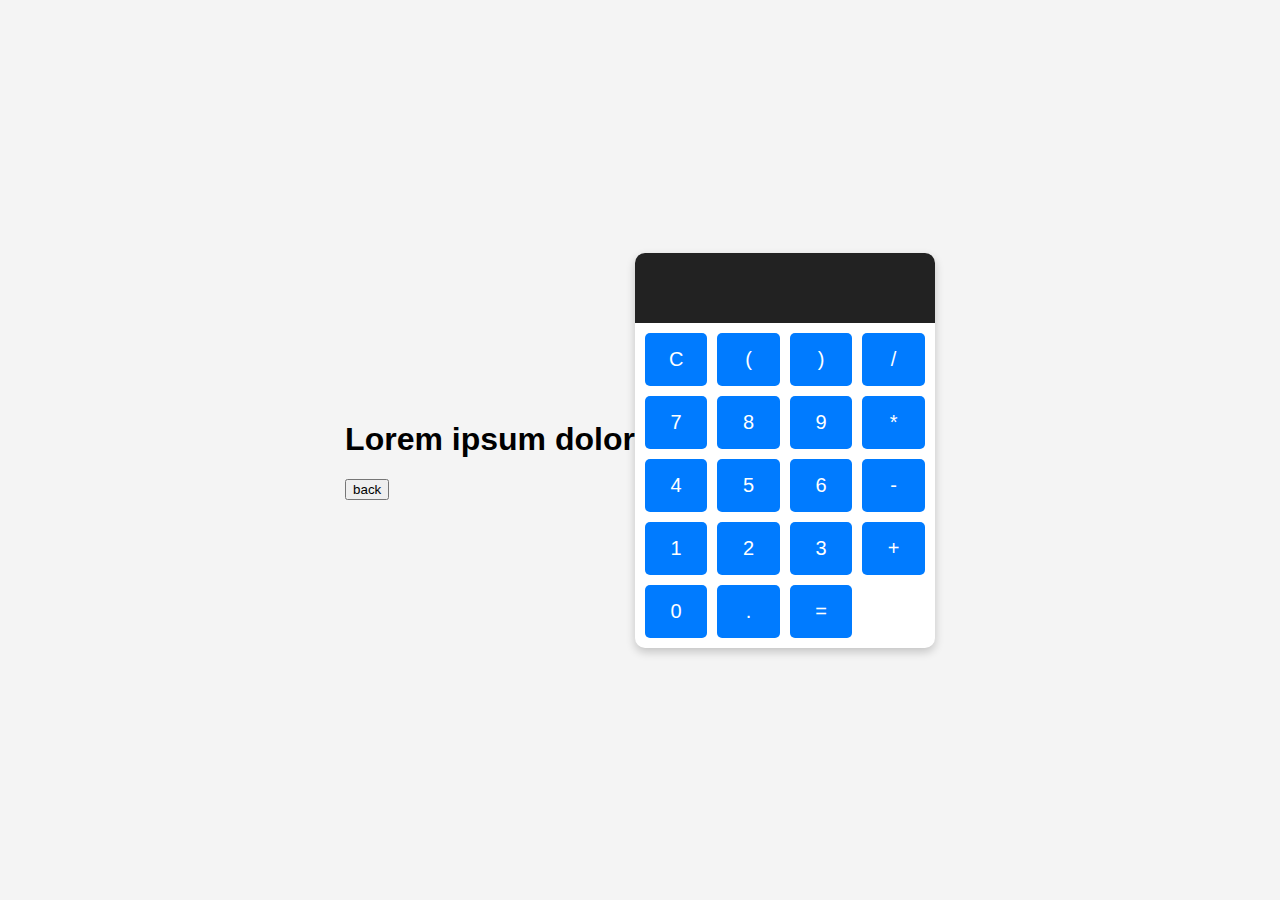
==== calc.html @ b9956764 "up code" ====
<head>
   
    <link rel="stylesheet" href="calc.css">
</head>
<body>
  <header>
    <h1>Lorem ipsum dolor </h1>
    <a href="index.html">
        <button >back</button>
      </a>
      
     </header>
    <div class="calculator">
        <div class="display">
            <input type="text" id="result" disabled>
        </div>
        <div class="buttons">
            <!-- Первая строка -->
            <button onclick="clearResult()">C</button>
            <button onclick="appendValue('(')">(</button>
            <button onclick="appendValue(')')">)</button>
            <button onclick="appendValue('/')">/</button>
            <!-- Вторая строка -->
            <button onclick="appendValue('7')">7</button>
            <button onclick="appendValue('8')">8</button>
            <button onclick="appendValue('9')">9</button>
            <button onclick="appendValue('*')">*</button>
            <!-- Третья строка -->
            <button onclick="appendValue('4')">4</button>
            <button onclick="appendValue('5')">5</button>
            <button onclick="appendValue('6')">6</button>
            <button onclick="appendValue('-')">-</button>
            <!-- Четвёртая строка -->
            <button onclick="appendValue('1')">1</button>
            <button onclick="appendValue('2')">2</button>
            <button onclick="appendValue('3')">3</button>
            <button onclick="appendValue('+')">+</button>
            <!-- Пятая строка -->
            <button onclick="appendValue('0')">0</button>
            <button onclick="appendValue('.')">.</button>
            <button onclick="calculate()">=</button>
        </div>
    </div>
    <script src="calc.js"></script>
</body>
---- calc.css ----
/* Общий стиль для body */
body {
    font-family: Arial, sans-serif;
    margin: 0;
    padding: 0;
    display: flex;
    justify-content: center;
    align-items: center;
    height: 100vh;
    background-color: #f4f4f4;
}

/* Стиль для контейнера калькулятора */
.calculator {
    width: 300px;
    background-color: #ffffff;
    border-radius: 10px;
    box-shadow: 0 4px 10px rgba(0, 0, 0, 0.2);
    overflow: hidden;
}

/* Стиль для дисплея */
.display {
    background-color: #222;
    color: #fff;
    text-align: right;
    padding: 20px;
    font-size: 24px;
    font-weight: bold;
}

/* Поле ввода */
.display input {
    width: 100%;
    border: none;
    background: none;
    color: white;
    font-size: 24px;
    outline: none;
}

/* Сетка кнопок */
.buttons {
    display: grid;
    grid-template-columns: repeat(4, 1fr);
    gap: 10px;
    padding: 10px;
}

/* Кнопки */
.buttons button {
    background-color: #007BFF;
    color: white;
    font-size: 20px;
    border: none;
    padding: 15px;
    border-radius: 5px;
    cursor: pointer;
    transition: background-color 0.3s ease;
}

.buttons button:hover {
    background-color: #0056b3;
}

.buttons button:active {
    background-color: #003f7f;
}
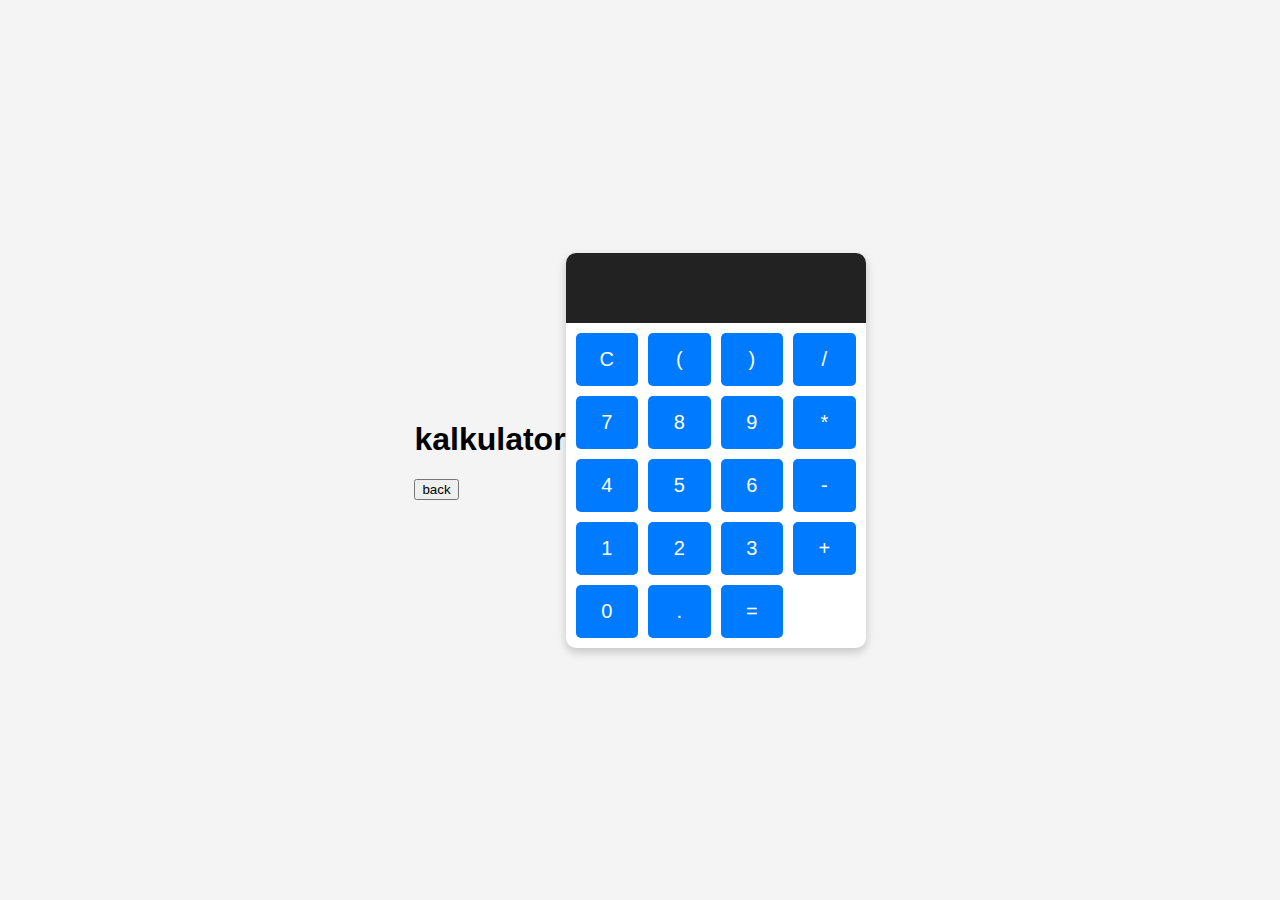
==== commit beaf1d0c: "up" ====
--- a/calc.html
+++ b/calc.html
@@ -7,7 +7,7 @@
 </head>
 <body>
   <header>
-    <h1>Lorem ipsum dolor </h1>
+    <h1>kalkulator </h1>
     <a href="index.html">
         <button >back</button>
       </a>
@@ -18,27 +18,27 @@
             <input type="text" id="result" disabled>
         </div>
         <div class="buttons">
-            <!-- Первая строка -->
+            
             <button onclick="clearResult()">C</button>
             <button onclick="appendValue('(')">(</button>
             <button onclick="appendValue(')')">)</button>
             <button onclick="appendValue('/')">/</button>
-            <!-- Вторая строка -->
+           
             <button onclick="appendValue('7')">7</button>
             <button onclick="appendValue('8')">8</button>
             <button onclick="appendValue('9')">9</button>
             <button onclick="appendValue('*')">*</button>
-            <!-- Третья строка -->
+            
             <button onclick="appendValue('4')">4</button>
             <button onclick="appendValue('5')">5</button>
             <button onclick="appendValue('6')">6</button>
             <button onclick="appendValue('-')">-</button>
-            <!-- Четвёртая строка -->
+            
             <button onclick="appendValue('1')">1</button>
             <button onclick="appendValue('2')">2</button>
             <button onclick="appendValue('3')">3</button>
             <button onclick="appendValue('+')">+</button>
-            <!-- Пятая строка -->
+            
             <button onclick="appendValue('0')">0</button>
             <button onclick="appendValue('.')">.</button>
             <button onclick="calculate()">=</button>
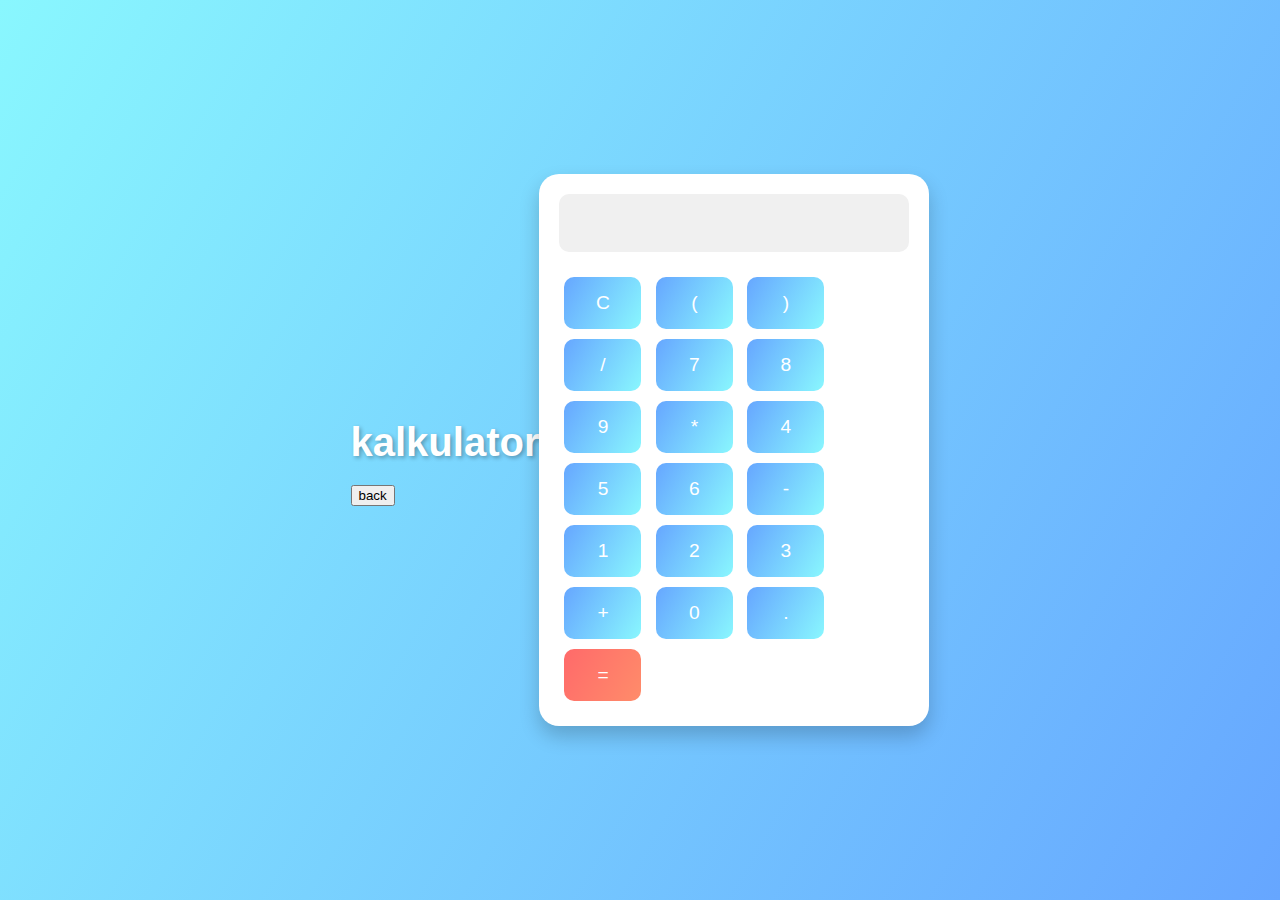
==== commit fc016b11: "up" ====
--- a/calc.html
+++ b/calc.html
@@ -1,8 +1,5 @@
 
-    
-
-<head>
-   
+<head> 
     <link rel="stylesheet" href="calc.css">
 </head>
 <body>
@@ -11,34 +8,28 @@
     <a href="index.html">
         <button >back</button>
       </a>
-      
      </header>
     <div class="calculator">
         <div class="display">
             <input type="text" id="result" disabled>
         </div>
-        <div class="buttons">
-            
+        <div class="buttons">   
             <button onclick="clearResult()">C</button>
             <button onclick="appendValue('(')">(</button>
             <button onclick="appendValue(')')">)</button>
             <button onclick="appendValue('/')">/</button>
-           
             <button onclick="appendValue('7')">7</button>
             <button onclick="appendValue('8')">8</button>
             <button onclick="appendValue('9')">9</button>
             <button onclick="appendValue('*')">*</button>
-            
             <button onclick="appendValue('4')">4</button>
             <button onclick="appendValue('5')">5</button>
             <button onclick="appendValue('6')">6</button>
             <button onclick="appendValue('-')">-</button>
-            
             <button onclick="appendValue('1')">1</button>
             <button onclick="appendValue('2')">2</button>
             <button onclick="appendValue('3')">3</button>
             <button onclick="appendValue('+')">+</button>
-            
             <button onclick="appendValue('0')">0</button>
             <button onclick="appendValue('.')">.</button>
             <button onclick="calculate()">=</button>
--- a/calc.css
+++ b/calc.css
@@ -1,68 +1,66 @@
-/* Общий стиль для body */
+/* Fully redesigned calculator styles */
 body {
-    font-family: Arial, sans-serif;
-    margin: 0;
-    padding: 0;
+    background: linear-gradient(120deg, #89f7fe, #66a6ff);
+    color: #ffffff;
+    font-family: 'Roboto', sans-serif;
     display: flex;
     justify-content: center;
     align-items: center;
     height: 100vh;
-    background-color: #f4f4f4;
+    margin: 0;
 }
 
-/* Стиль для контейнера калькулятора */
-.calculator {
-    width: 300px;
-    background-color: #ffffff;
-    border-radius: 10px;
-    box-shadow: 0 4px 10px rgba(0, 0, 0, 0.2);
-    overflow: hidden;
+header h1 {
+    font-size: 2.5rem;
+    text-shadow: 2px 2px 4px rgba(0, 0, 0, 0.3);
+    margin-bottom: 20px;
+    text-align: center;
 }
 
-/* Стиль для дисплея */
-.display {
-    background-color: #222;
-    color: #fff;
-    text-align: right;
+.calculator {
+    background: #ffffff;
+    border-radius: 20px;
+    box-shadow: 0 10px 20px rgba(0, 0, 0, 0.2);
     padding: 20px;
-    font-size: 24px;
-    font-weight: bold;
+    width: 350px;
 }
 
-/* Поле ввода */
 .display input {
     width: 100%;
+    padding: 15px;
+    font-size: 1.5rem;
     border: none;
-    background: none;
-    color: white;
-    font-size: 24px;
-    outline: none;
+    border-radius: 10px;
+    text-align: right;
+    margin-bottom: 20px;
+    background: #f0f0f0;
+    color: #333333;
 }
 
-/* Сетка кнопок */
-.buttons {
-    display: grid;
-    grid-template-columns: repeat(4, 1fr);
-    gap: 10px;
-    padding: 10px;
-}
-
-/* Кнопки */
 .buttons button {
-    background-color: #007BFF;
-    color: white;
-    font-size: 20px;
+    width: 22%;
+    padding: 15px;
+    font-size: 1.2rem;
+    margin: 5px;
     border: none;
-    padding: 15px;
-    border-radius: 5px;
+    border-radius: 10px;
     cursor: pointer;
-    transition: background-color 0.3s ease;
+    background: linear-gradient(120deg, #66a6ff, #89f7fe);
+    color: #ffffff;
+    transition: all 0.3s ease;
 }
 
 .buttons button:hover {
-    background-color: #0056b3;
+    background: linear-gradient(120deg, #89f7fe, #66a6ff);
+    transform: scale(1.05);
 }
 
 .buttons button:active {
-    background-color: #003f7f;
+    transform: scale(1);
+    background: #005f99;
 }
+
+.buttons button:last-child {
+    background: linear-gradient(120deg, #ff6a6a, #ff8c6a);
+}
+
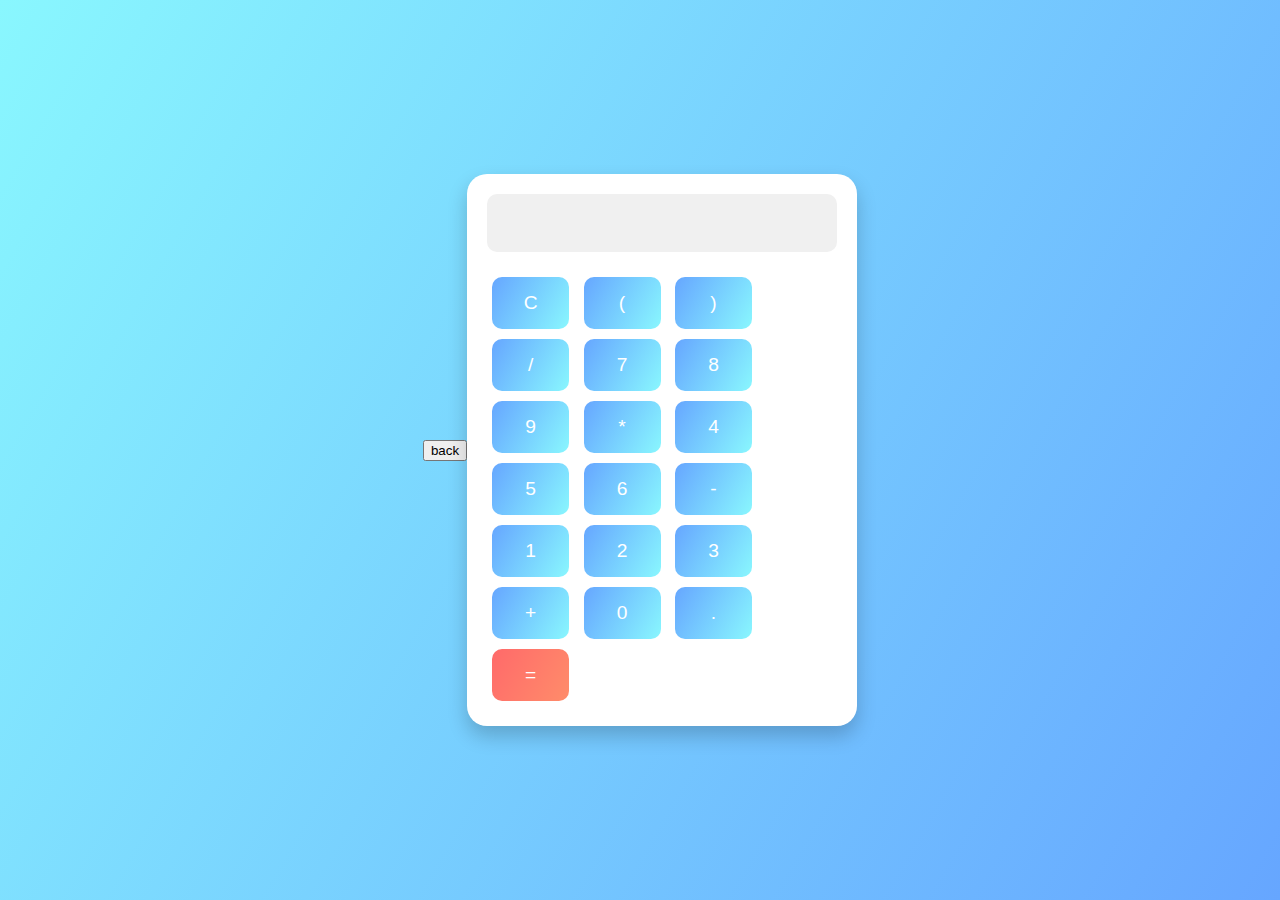
==== commit d1f08cce: "up" ====
--- a/calc.html
+++ b/calc.html
@@ -4,7 +4,7 @@
 </head>
 <body>
   <header>
-    <h1>kalkulator </h1>
+    
     <a href="index.html">
         <button >back</button>
       </a>
